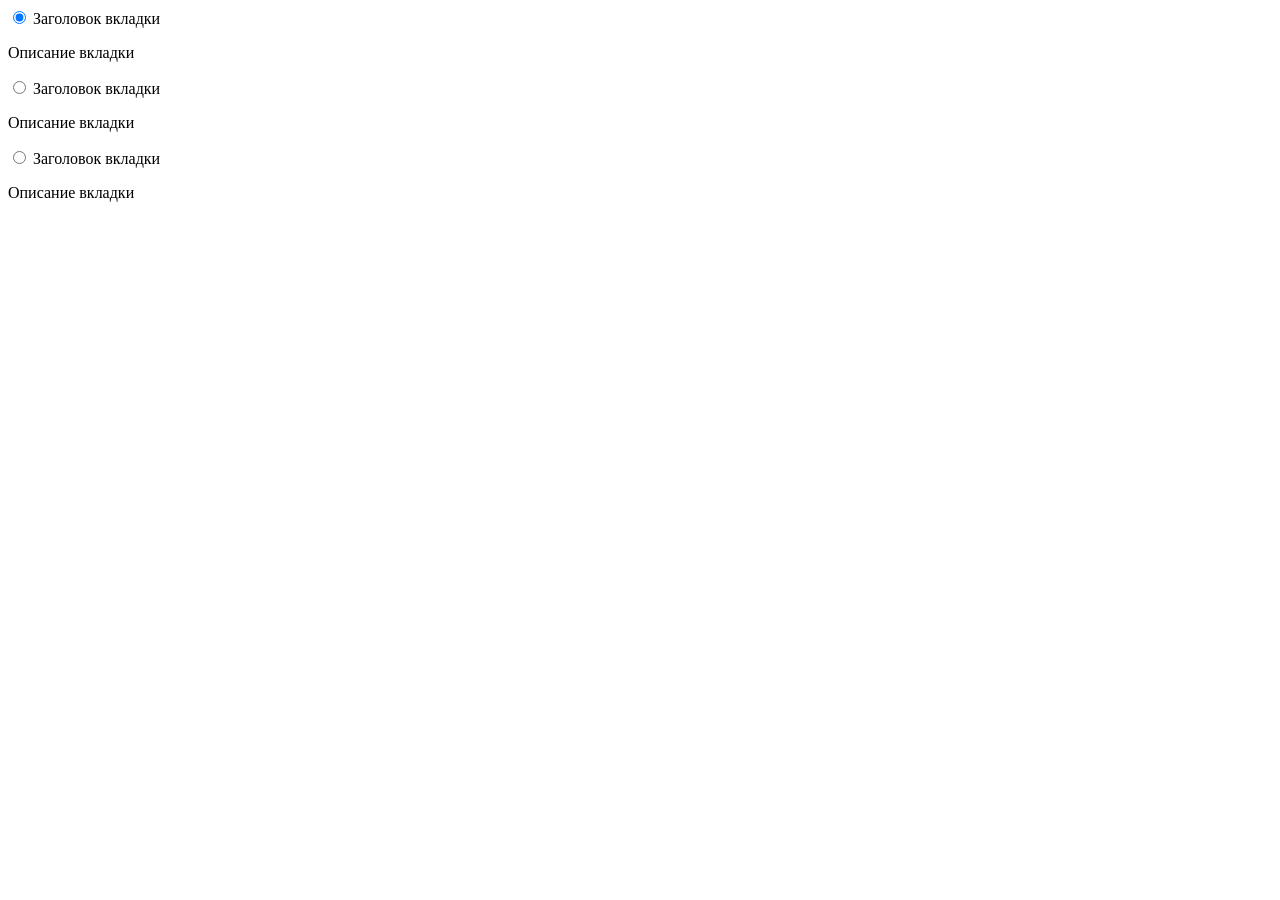
==== cssBayan/index.html @ 2bf25a29 "feat: add classes in index.html (Fri Mar 10 13:29:04     2023)" ====
<!DOCTYPE html>
<html lang="en">
<head>
   <meta charset="UTF-8">
   <meta http-equiv="X-UA-Compatible" content="IE=edge">
   <meta name="viewport" content="width=device-width, initial-scale=1.0">
   <title>Bayan</title>
</head>
<body>
   <div class="bayan-wrapper">

      <input type="radio" name="acor" id="part1" checked="checked" />
      <label for="part1">Заголовок вкладки</label>
      <div class="acor-body">
          <p>Описание вкладки</p>
      </div>

      <input type="radio" name="acor" id="part2" />
      <label for="part2">Заголовок вкладки</label>
      <div class="acor-body">
          <p>Описание вкладки</p>
      </div>

      <input type="radio" name="acor" id="part3" />
      <label for="part3">Заголовок вкладки</label>
      <div class="acor-body">
          <p>Описание вкладки</p>
      </div>

  </div>
</body>
</html>
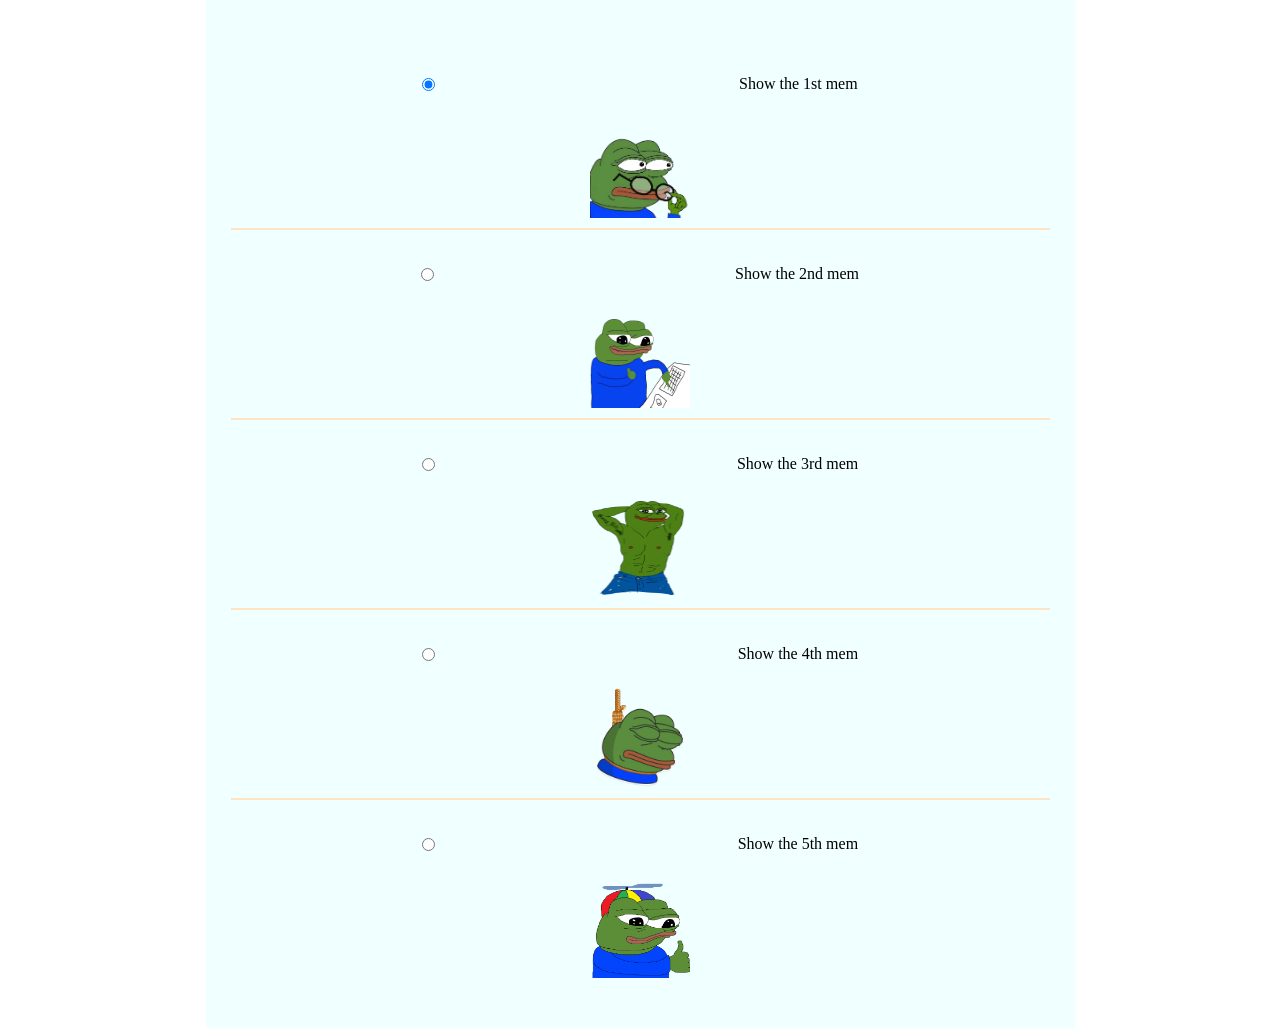
==== commit 481dcaeb: ":feat: add mems to html (10 мар 2023 г. 14:58:57)" ====
--- a/cssBayan/index.html
+++ b/cssBayan/index.html
@@ -4,27 +4,54 @@
    <meta charset="UTF-8">
    <meta http-equiv="X-UA-Compatible" content="IE=edge">
    <meta name="viewport" content="width=device-width, initial-scale=1.0">
+   <link rel="stylesheet" href="style.css">
    <title>Bayan</title>
 </head>
 <body>
    <div class="bayan-wrapper">
 
-      <input type="radio" name="acor" id="part1" checked="checked" />
-      <label for="part1">Заголовок вкладки</label>
-      <div class="acor-body">
-          <p>Описание вкладки</p>
+      <div class="part">
+         <input type="radio" name="acor" id="mem1" checked="checked" />
+         <label for="mem1">Show the 1st mem</label>
       </div>
+      <div class="bayan-body">
+          <img src="./mems/pngegg(1).png" alt="mem1">
+      </div>
+      <div class="divider"></div>
 
-      <input type="radio" name="acor" id="part2" />
-      <label for="part2">Заголовок вкладки</label>
-      <div class="acor-body">
-          <p>Описание вкладки</p>
+      <div class="part">
+         <input type="radio" name="acor" id="mem2" />
+         <label for="mem2">Show the 2nd mem</label>
       </div>
+      <div class="bayan-body">
+         <img src="./mems/pngegg(2).png" alt="mem2">
+     </div>
+     <div class="divider"></div>
 
-      <input type="radio" name="acor" id="part3" />
-      <label for="part3">Заголовок вкладки</label>
-      <div class="acor-body">
-          <p>Описание вкладки</p>
+      <div class="part">
+         <input type="radio" name="acor" id="mem3" />
+         <label for="mem3">Show the 3rd mem</label>
+      </div>
+      <div class="bayan-body">
+         <img src="./mems/pngegg(3).png" alt="mem3">
+      </div>
+      <div class="divider"></div>
+
+      <div class="part">
+         <input type="radio" name="acor" id="mem4" />
+         <label for="mem4">Show the 4th mem</label>
+      </div>
+      <div class="bayan-body">
+         <img src="./mems/pngegg(4).png" alt="mem4">
+      </div>
+      <div class="divider"></div>
+
+      <div class="part">
+         <input type="radio" name="acor" id="mem5" />
+      <label for="mem5">Show the 5th mem</label>
+      </div>
+      <div class="bayan-body">
+          <img src="./mems/pngegg.png" alt="mem5">
       </div>
 
   </div>
--- a/cssBayan/style.css
+++ b/cssBayan/style.css
@@ -0,0 +1,33 @@
+* {
+   font-family: Georgia, 'Times New Roman', Times, serif;
+   font-size: 16px;
+   margin: 0 auto;
+}
+
+img {
+   width: 100px;
+   height: 100px;
+   display: block;
+}
+.bayan-wrapper {
+   /*margin: 0 auto;*/
+   max-width: 819px;
+   padding: 50px 25px;
+   background-color: azure;
+}
+.bayan-body {
+   margin: 0 auto;
+}
+.part {
+   display: flex;
+   justify-content: center;
+   align-items: center;
+   padding: 25px 40px;
+}
+.divider {
+   margin-top: 10px;
+   margin-bottom: 10px;
+   width: 100%;
+   height: 2px;
+   background-color:bisque;
+}
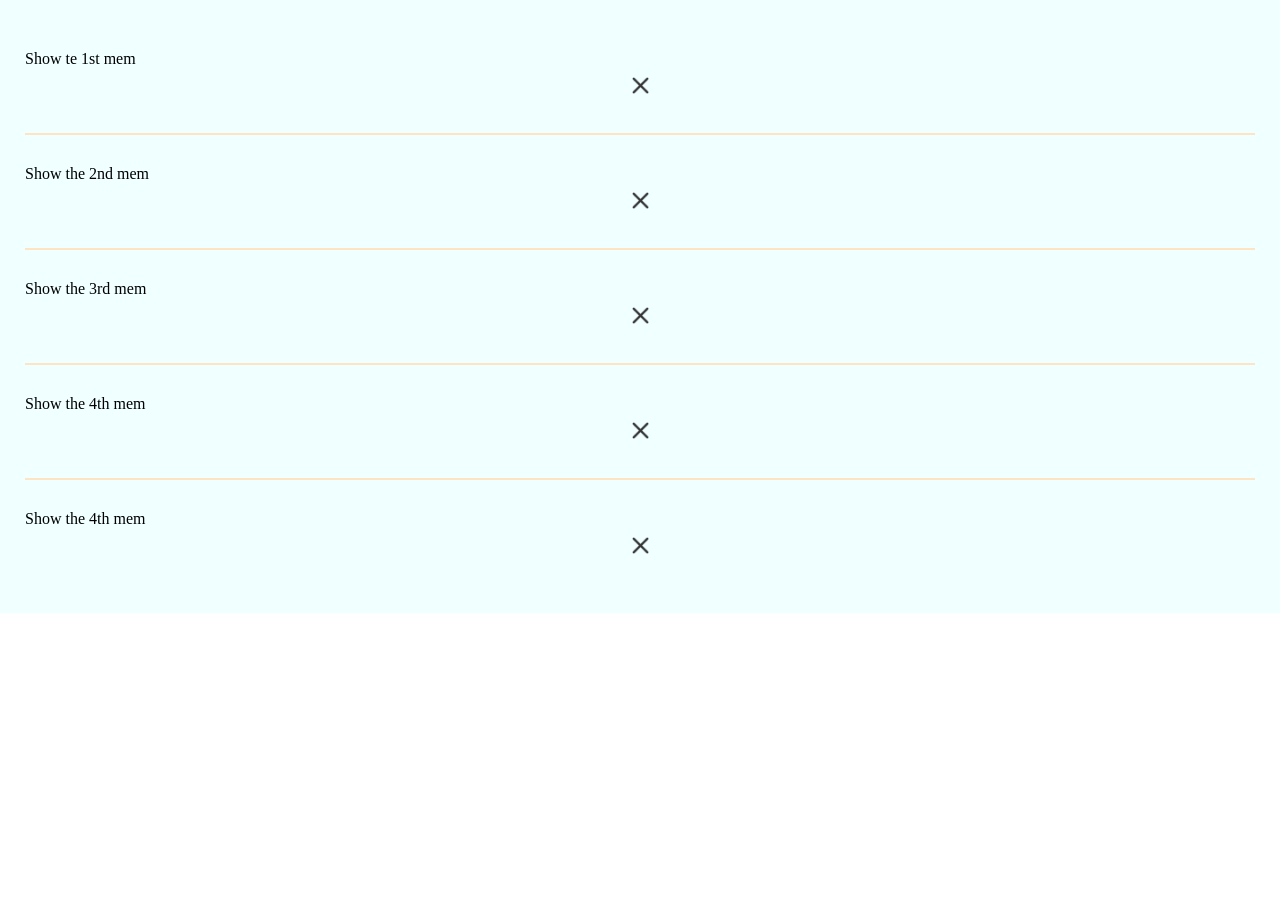
==== commit 4178b023: "feat: change layout(Sat Mar 11 19:30:48 +03 2023)" ====
--- a/cssBayan/index.html
+++ b/cssBayan/index.html
@@ -10,50 +10,63 @@
 <body>
    <div class="bayan-wrapper">
 
-      <div class="part">
-         <input type="radio" name="acor" id="mem1" checked="checked" />
-         <label for="mem1">Show the 1st mem</label>
+      <div class="part1">
+         <div class="part-text">Show te 1st mem</div>
+         <div class="part-close1">
+            <img class="close" src="./icons/close.png" alt="close">
+         </div>
+         <div class="bayan-body" class="mem1">
+            <img src="./mems/pngegg(1).png" alt="mem1">
+        </div>
       </div>
-      <div class="bayan-body">
-          <img src="./mems/pngegg(1).png" alt="mem1">
-      </div>
+
       <div class="divider"></div>
 
-      <div class="part">
-         <input type="radio" name="acor" id="mem2" />
-         <label for="mem2">Show the 2nd mem</label>
+      <div class="part2">
+         <div class="part-text">Show the 2nd mem</div>
+         <div class="part-clos2">
+            <img class="close" src="./icons/close.png" alt="close">
+         </div>
+         <div class="bayan-body" class="mem2">
+            <img src="./mems/pngegg(2).png" alt="mem1">
+        </div>
       </div>
-      <div class="bayan-body">
-         <img src="./mems/pngegg(2).png" alt="mem2">
-     </div>
-     <div class="divider"></div>
 
-      <div class="part">
-         <input type="radio" name="acor" id="mem3" />
-         <label for="mem3">Show the 3rd mem</label>
-      </div>
-      <div class="bayan-body">
-         <img src="./mems/pngegg(3).png" alt="mem3">
-      </div>
       <div class="divider"></div>
 
-      <div class="part">
-         <input type="radio" name="acor" id="mem4" />
-         <label for="mem4">Show the 4th mem</label>
+      <div class="part3">
+         <div class="part-text">Show the 3rd mem</div>
+         <div class="part-clos3">
+            <img class="close" src="./icons/close.png" alt="close">
+         </div>
+         <div class="bayan-body" class="mem3">
+            <img src="./mems/pngegg(3).png" alt="mem1">
+        </div>
       </div>
-      <div class="bayan-body">
-         <img src="./mems/pngegg(4).png" alt="mem4">
-      </div>
+
       <div class="divider"></div>
 
-      <div class="part">
-         <input type="radio" name="acor" id="mem5" />
-      <label for="mem5">Show the 5th mem</label>
-      </div>
-      <div class="bayan-body">
-          <img src="./mems/pngegg.png" alt="mem5">
+      <div class="part4">
+         <div class="part-text">Show the 4th mem</div>
+         <div class="part-close4">
+            <img class="close" src="./icons/close.png" alt="close">
+         </div>
+         <div class="bayan-body" class="mem4">
+            <img src="./mems/pngegg(4).png" alt="mem1">
+        </div>
       </div>
 
+      <div class="divider"></div>
+
+      <div class="part5">
+         <div class="part-text">Show the 4th mem</div>
+         <div class="part-close5">
+            <img class="close" src="./icons/close.png" alt="close">
+         </div>
+         <div class="bayan-body" class="mem5">
+            <img src="./mems/pngegg(5).png" alt="mem1">
+        </div>
+      </div>
   </div>
 </body>
 </html>
--- a/cssBayan/style.css
+++ b/cssBayan/style.css
@@ -2,6 +2,13 @@
    font-family: Georgia, 'Times New Roman', Times, serif;
    font-size: 16px;
    margin: 0 auto;
+}
+.part {
+   cursor: pointer;
+}
+.close {
+   width: 35px;
+   height: 35px;
 }
 
 img {
@@ -11,11 +18,12 @@
 }
 .bayan-wrapper {
    /*margin: 0 auto;*/
-   max-width: 819px;
+   /* max-width: 819px; */
    padding: 50px 25px;
    background-color: azure;
 }
 .bayan-body {
+   display: none;
    margin: 0 auto;
 }
 .part {
@@ -25,9 +33,12 @@
    padding: 25px 40px;
 }
 .divider {
-   margin-top: 10px;
-   margin-bottom: 10px;
+   margin-top: 30px;
+   margin-bottom: 30px;
    width: 100%;
    height: 2px;
    background-color:bisque;
+}
+#mem1 {
+   color: blue;
 }
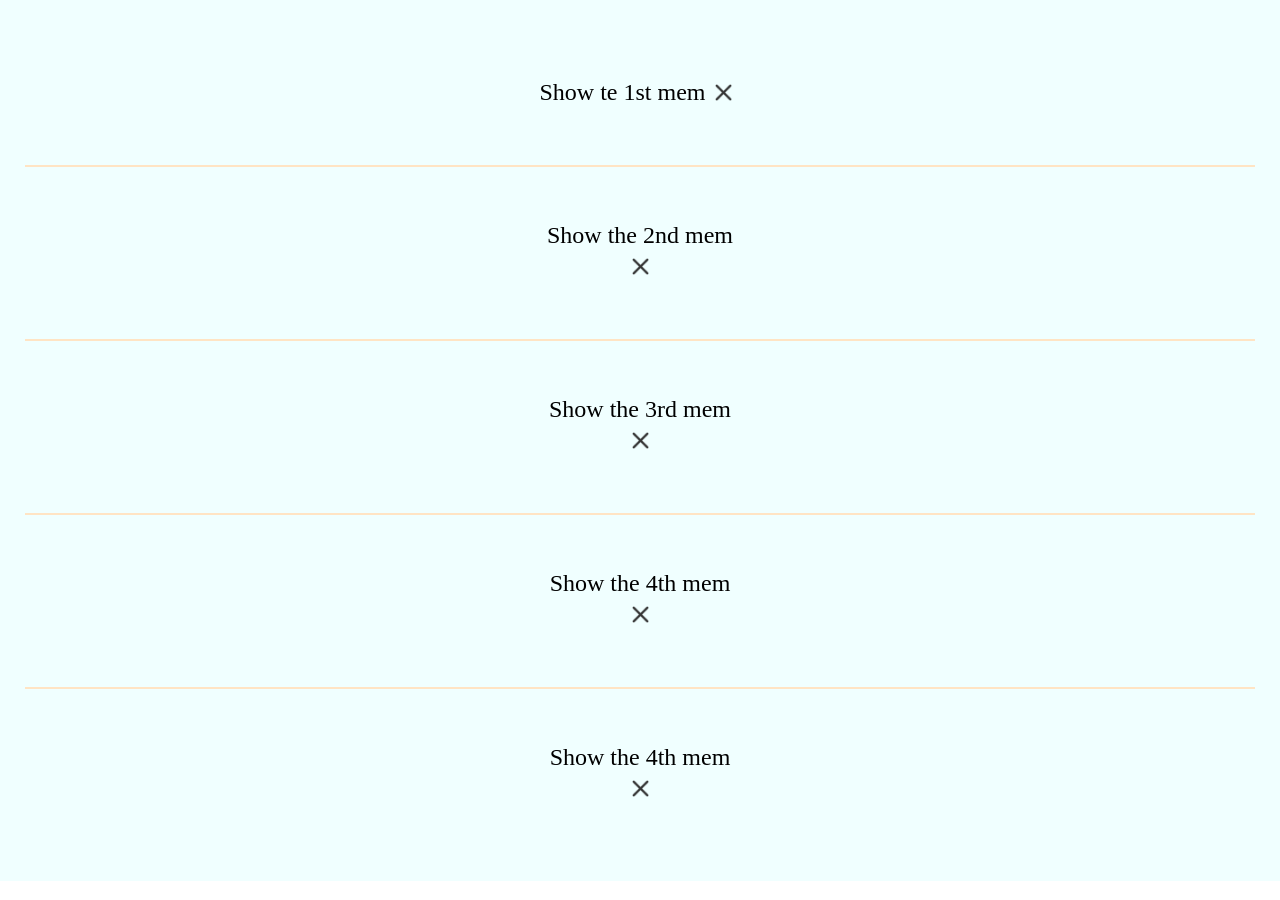
==== commit b8746644: "feat: new html (Sat Mar 11 20:18:29 +03 2023)" ====
--- a/cssBayan/index.html
+++ b/cssBayan/index.html
@@ -11,9 +11,11 @@
    <div class="bayan-wrapper">
 
       <div class="part1">
-         <div class="part-text">Show te 1st mem</div>
-         <div class="part-close1">
-            <img class="close" src="./icons/close.png" alt="close">
+         <div class="part-descr">
+            <div class="part-text">Show te 1st mem</div>
+            <div class="part-close1">
+               <img class="close" src="./icons/close.png" alt="close">
+            </div>
          </div>
          <div class="bayan-body" class="mem1">
             <img src="./mems/pngegg(1).png" alt="mem1">
@@ -24,7 +26,7 @@
 
       <div class="part2">
          <div class="part-text">Show the 2nd mem</div>
-         <div class="part-clos2">
+         <div class="part-close2">
             <img class="close" src="./icons/close.png" alt="close">
          </div>
          <div class="bayan-body" class="mem2">
@@ -36,7 +38,7 @@
 
       <div class="part3">
          <div class="part-text">Show the 3rd mem</div>
-         <div class="part-clos3">
+         <div class="part-close3">
             <img class="close" src="./icons/close.png" alt="close">
          </div>
          <div class="bayan-body" class="mem3">
--- a/cssBayan/style.css
+++ b/cssBayan/style.css
@@ -1,11 +1,9 @@
 * {
    font-family: Georgia, 'Times New Roman', Times, serif;
-   font-size: 16px;
+   font-size: 24px;
    margin: 0 auto;
 }
-.part {
-   cursor: pointer;
-}
+
 .close {
    width: 35px;
    height: 35px;
@@ -25,12 +23,20 @@
 .bayan-body {
    display: none;
    margin: 0 auto;
+   margin-top: 25px;
 }
-.part {
+.part1, .part2, .part3, .part4, .part5 {
+   cursor: pointer;
    display: flex;
+   flex-direction: column;
    justify-content: center;
    align-items: center;
    padding: 25px 40px;
+}
+.part-descr {
+   display: flex;
+   justify-content: space-between;
+   align-items: center;
 }
 .divider {
    margin-top: 30px;
@@ -39,6 +45,12 @@
    height: 2px;
    background-color:bisque;
 }
-#mem1 {
-   color: blue;
-}+.part1:hover .bayan-body{
+   /* color: red; */
+   transition: 0.8s ease-out;
+   display: block;
+}
+.part1:hover .part-close1 .close{
+   transition: 0.8s ease-out;
+   transform: rotate(45deg);
+}
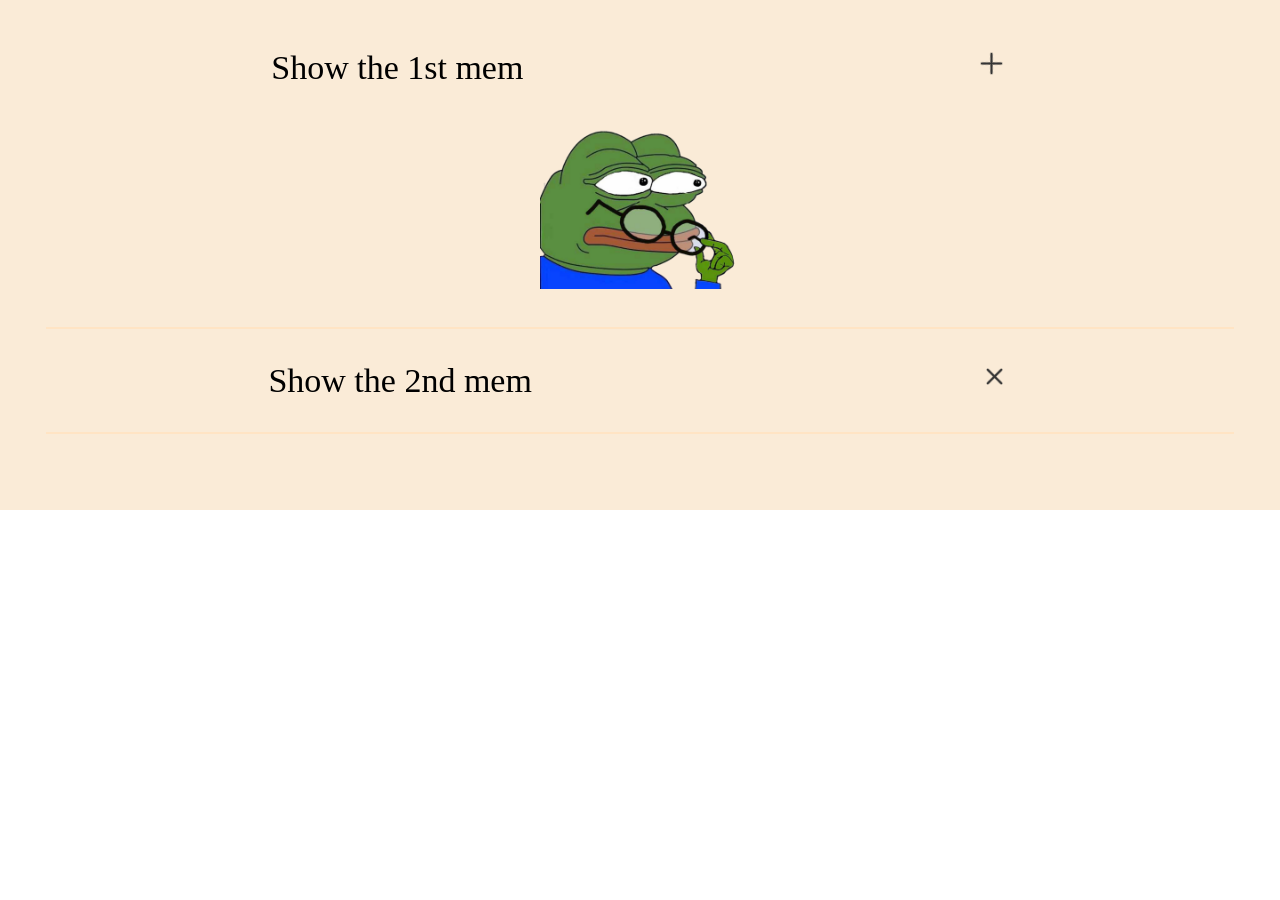
==== commit 13b3c221: "feat: new html (Sun Mar 12 11:40:31 +03 2023)" ====
--- a/cssBayan/index.html
+++ b/cssBayan/index.html
@@ -11,64 +11,39 @@
    <div class="bayan-wrapper">
 
       <div class="part1">
-         <div class="part-descr">
-            <div class="part-text">Show te 1st mem</div>
-            <div class="part-close1">
+         <input checked name="bayan" class="input-click" type="radio" id="mem1">
+         <label class="part1-descr" for="mem1">
+            <div class="label-wrapper">
+               <div class="part-text">Show the 1st mem</div>
+               <div class="part-close">
                <img class="close" src="./icons/close.png" alt="close">
             </div>
-         </div>
-         <div class="bayan-body" class="mem1">
-            <img src="./mems/pngegg(1).png" alt="mem1">
-        </div>
+            </div>
+            <div class="mem1">
+               <img class="bayan-body-img" src="./mems/pngegg(1).png" alt="mem1">
+            </div>
+         </label>
       </div>
 
       <div class="divider"></div>
 
       <div class="part2">
-         <div class="part-text">Show the 2nd mem</div>
-         <div class="part-close2">
-            <img class="close" src="./icons/close.png" alt="close">
-         </div>
-         <div class="bayan-body" class="mem2">
-            <img src="./mems/pngegg(2).png" alt="mem1">
-        </div>
+         <input name="bayan" class="input-click" type="radio" id="mem2">
+         <label class="part2-descr" for="mem1">
+            <div class="label-wrapper">
+               <div class="part-text">Show the 2nd mem</div>
+               <div class="part-close">
+               <img class="close" src="./icons/close.png" alt="close">
+            </div>
+            </div>
+            <div class="mem2">
+               <img class="bayan-body-img" src="./mems/pngegg(2).png" alt="mem2">
+            </div>
+         </label>
       </div>
 
       <div class="divider"></div>
 
-      <div class="part3">
-         <div class="part-text">Show the 3rd mem</div>
-         <div class="part-close3">
-            <img class="close" src="./icons/close.png" alt="close">
-         </div>
-         <div class="bayan-body" class="mem3">
-            <img src="./mems/pngegg(3).png" alt="mem1">
-        </div>
-      </div>
-
-      <div class="divider"></div>
-
-      <div class="part4">
-         <div class="part-text">Show the 4th mem</div>
-         <div class="part-close4">
-            <img class="close" src="./icons/close.png" alt="close">
-         </div>
-         <div class="bayan-body" class="mem4">
-            <img src="./mems/pngegg(4).png" alt="mem1">
-        </div>
-      </div>
-
-      <div class="divider"></div>
-
-      <div class="part5">
-         <div class="part-text">Show the 4th mem</div>
-         <div class="part-close5">
-            <img class="close" src="./icons/close.png" alt="close">
-         </div>
-         <div class="bayan-body" class="mem5">
-            <img src="./mems/pngegg(5).png" alt="mem1">
-        </div>
-      </div>
   </div>
 </body>
 </html>
--- a/cssBayan/style.css
+++ b/cssBayan/style.css
@@ -1,42 +1,19 @@
 * {
    font-family: Georgia, 'Times New Roman', Times, serif;
-   font-size: 24px;
+   font-size: 34px;
    margin: 0 auto;
 }
-
+.input-click {
+   display: none;
+}
+.bayan-wrapper {
+   padding: 3.6vw;
+   background-color:antiquewhite
+}
 .close {
    width: 35px;
    height: 35px;
-}
-
-img {
-   width: 100px;
-   height: 100px;
-   display: block;
-}
-.bayan-wrapper {
-   /*margin: 0 auto;*/
-   /* max-width: 819px; */
-   padding: 50px 25px;
-   background-color: azure;
-}
-.bayan-body {
-   display: none;
-   margin: 0 auto;
-   margin-top: 25px;
-}
-.part1, .part2, .part3, .part4, .part5 {
-   cursor: pointer;
-   display: flex;
-   flex-direction: column;
-   justify-content: center;
-   align-items: center;
-   padding: 25px 40px;
-}
-.part-descr {
-   display: flex;
-   justify-content: space-between;
-   align-items: center;
+   transition: 0.8s ease-out;
 }
 .divider {
    margin-top: 30px;
@@ -45,12 +22,43 @@
    height: 2px;
    background-color:bisque;
 }
-.part1:hover .bayan-body{
-   /* color: red; */
+.bayan-body-img {
+   width: 200px;
+   height: 200px;
+}
+.part1-descr .close {
+   transform: rotate(45deg);
+}
+.mem2 {
+   display: none;
+   margin: 0 auto;
+}
+.part1-descr, .part2-descr {
+   width: 100%;
    transition: 0.8s ease-out;
+}
+.part1-descr, .part2-descr {
+   display: flex;
+   flex-direction: column;
+   justify-content: center;
+   align-items: center;
+}
+.label-wrapper {
+   width: 100%;
+   display: flex;
+   justify-content: space-between;
+   align-items: center;
+   cursor: pointer;
+}
+.part2-descr:hover .close {
+   transform: rotate(45deg);
+}
+.part2-descr:hover .mem2 {
+   transition: 0.8s all;
    display: block;
 }
-.part1:hover .part-close1 .close{
-   transition: 0.8s ease-out;
-   transform: rotate(45deg);
+.part1-descr:hover .mem1 {
+   transform: rotate(90deg);
 }
+
+
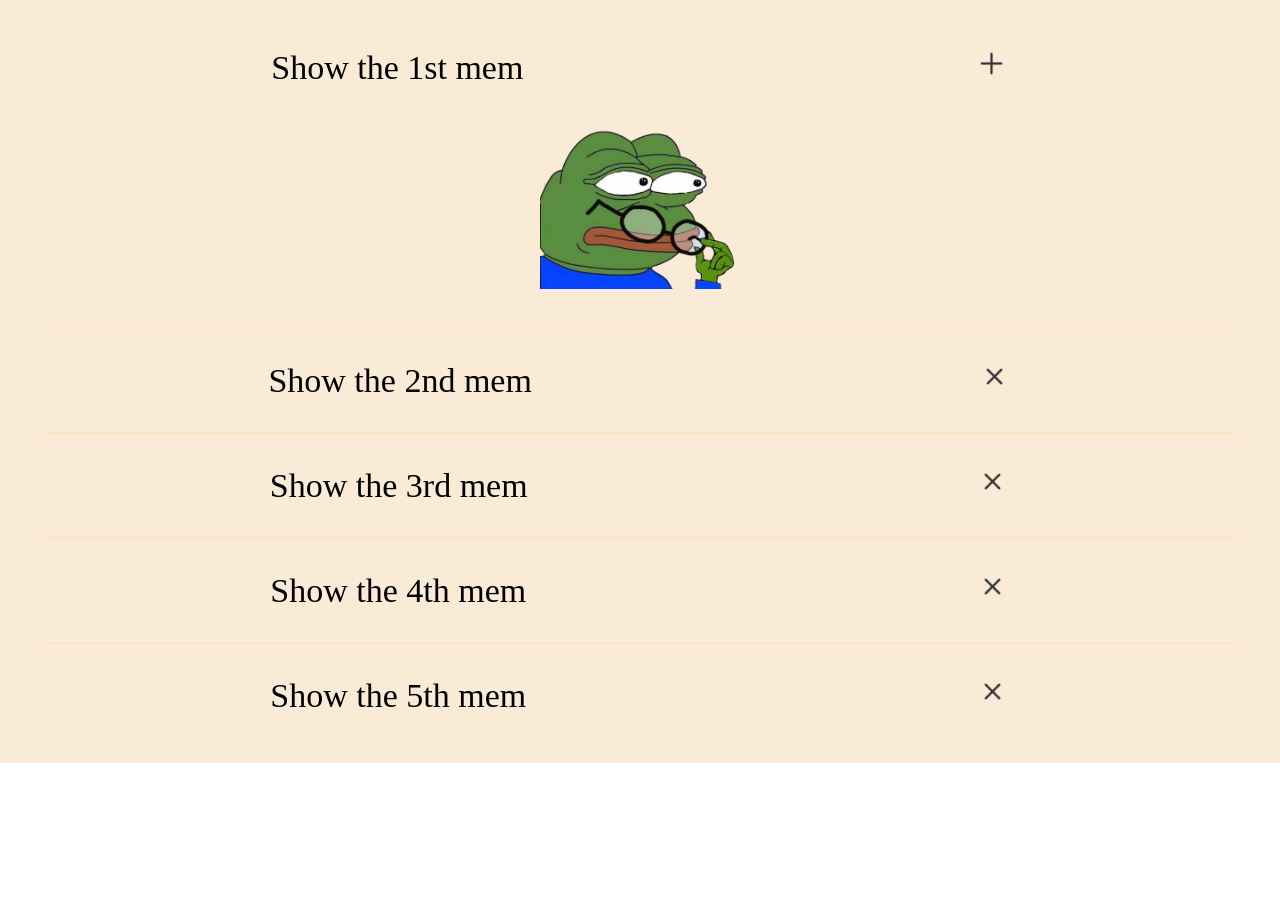
==== commit 4313ea72: "feat: desktop done (Sun Mar 12 12:16:06 +03 2023)" ====
--- a/cssBayan/index.html
+++ b/cssBayan/index.html
@@ -29,12 +29,12 @@
 
       <div class="part2">
          <input name="bayan" class="input-click" type="radio" id="mem2">
-         <label class="part2-descr" for="mem1">
+         <label class="part2-descr" for="mem2">
             <div class="label-wrapper">
                <div class="part-text">Show the 2nd mem</div>
                <div class="part-close">
                <img class="close" src="./icons/close.png" alt="close">
-            </div>
+               </div>
             </div>
             <div class="mem2">
                <img class="bayan-body-img" src="./mems/pngegg(2).png" alt="mem2">
@@ -44,6 +44,54 @@
 
       <div class="divider"></div>
 
+      <div class="part3">
+         <input name="bayan" class="input-click" type="radio" id="mem3">
+         <label class="part3-descr" for="mem3">
+            <div class="label-wrapper">
+               <div class="part-text">Show the 3rd mem</div>
+               <div class="part-close">
+               <img class="close" src="./icons/close.png" alt="close">
+               </div>
+            </div>
+            <div class="mem3">
+               <img class="bayan-body-img" src="./mems/pngegg(3).png" alt="mem3">
+            </div>
+         </label>
+      </div>
+      <div class="divider"></div>
+
+      <div class="part4">
+         <input name="bayan" class="input-click" type="radio" id="mem4">
+         <label class="part4-descr" for="mem4">
+            <div class="label-wrapper">
+               <div class="part-text">Show the 4th mem</div>
+               <div class="part-close">
+               <img class="close" src="./icons/close.png" alt="close">
+               </div>
+            </div>
+            <div class="mem4">
+               <img class="bayan-body-img" src="./mems/pngegg(4).png" alt="mem4">
+            </div>
+         </label>
+      </div>
+
+      <div class="divider"></div>
+
+      <div class="part5">
+         <input name="bayan" class="input-click" type="radio" id="mem5">
+         <label class="part5-descr" for="mem5">
+            <div class="label-wrapper">
+               <div class="part-text">Show the 5th mem</div>
+               <div class="part-close">
+               <img class="close" src="./icons/close.png" alt="close">
+               </div>
+            </div>
+            <div class="mem5">
+               <img class="bayan-body-img" src="./mems/pngegg(2).png" alt="mem5">
+            </div>
+         </label>
+      </div>
+
   </div>
 </body>
 </html>
--- a/cssBayan/style.css
+++ b/cssBayan/style.css
@@ -2,6 +2,7 @@
    font-family: Georgia, 'Times New Roman', Times, serif;
    font-size: 34px;
    margin: 0 auto;
+   transition: all 0.8s;
 }
 .input-click {
    display: none;
@@ -29,19 +30,25 @@
 .part1-descr .close {
    transform: rotate(45deg);
 }
-.mem2 {
-   display: none;
-   margin: 0 auto;
+.mem2,
+.mem2,
+.mem3,
+.mem4,
+.mem5 {
+   height: 0;
 }
-.part1-descr, .part2-descr {
+.part1-descr,
+.part2-descr,
+.part3-descr,
+.part4-descr,
+.part5-descr {
    width: 100%;
-   transition: 0.8s ease-out;
-}
-.part1-descr, .part2-descr {
+   transition: all 0.8s;
    display: flex;
    flex-direction: column;
    justify-content: center;
    align-items: center;
+   overflow: hidden;
 }
 .label-wrapper {
    width: 100%;
@@ -50,15 +57,44 @@
    align-items: center;
    cursor: pointer;
 }
-.part2-descr:hover .close {
+.part2-descr:hover .close,
+.part3-descr:hover .close,
+.part4-descr:hover .close,
+.part5-descr:hover .close
+ {
    transform: rotate(45deg);
 }
-.part2-descr:hover .mem2 {
-   transition: 0.8s all;
-   display: block;
+.part2-descr:hover .mem2,
+.part3-descr:hover .mem3,
+.part4-descr:hover .mem4,
+.part5-descr:hover .mem5 {
+   transition: all 0.8s;
+   height: 200px;
 }
 .part1-descr:hover .mem1 {
+   transition: all 0.8s;
    transform: rotate(90deg);
+}
+@media(max-width: 320px) {
+   .part-text {
+      font-size: 20px;
+   }
+   .close {
+      width: 25px;
+      height: 25px;
+      transition: 0.8s ease-out;
+   }
+   .bayan-body-img {
+      width: 150px;
+      height: 150px;
+   }
+   .part2-descr:hover .mem2,
+   .part3-descr:hover .mem3,
+   .part4-descr:hover .mem4,
+   .part5-descr:hover .mem5 {
+      transition: all 0.8s;
+      height: 150px;
+   }
 }
 
 
